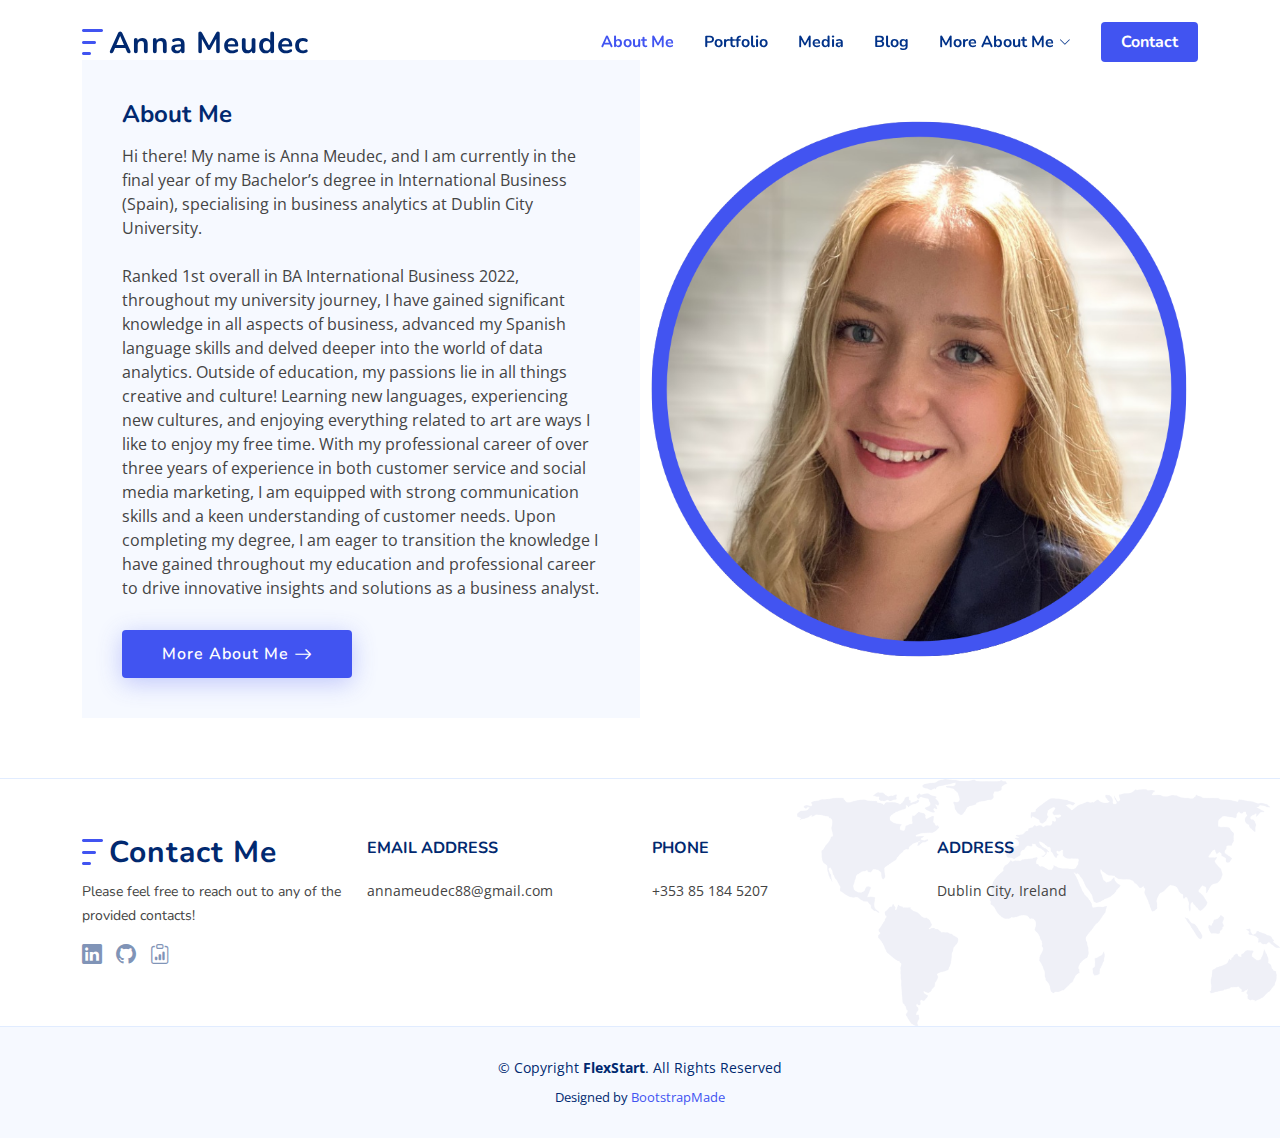
==== index.html @ d63e6555 "About me and contact sections" ====
<!DOCTYPE html>
<html lang="en">

<head>
  <meta charset="utf-8">
  <meta content="width=device-width, initial-scale=1.0" name="viewport">

  <title>FlexStart Bootstrap Template - Index</title>
  <meta content="" name="description">
  <meta content="" name="keywords">

  <!-- Favicons -->
  <link href="assets/img/favicon.png" rel="icon">
  <link href="assets/img/apple-touch-icon.png" rel="apple-touch-icon">

  <!-- Google Fonts -->
  <link href="https://fonts.googleapis.com/css?family=Open+Sans:300,300i,400,400i,600,600i,700,700i|Nunito:300,300i,400,400i,600,600i,700,700i|Poppins:300,300i,400,400i,500,500i,600,600i,700,700i" rel="stylesheet">

  <!-- Vendor CSS Files -->
  <link href="assets/vendor/aos/aos.css" rel="stylesheet">
  <link href="assets/vendor/bootstrap/css/bootstrap.min.css" rel="stylesheet">
  <link href="assets/vendor/bootstrap-icons/bootstrap-icons.css" rel="stylesheet">
  <link href="assets/vendor/glightbox/css/glightbox.min.css" rel="stylesheet">
  <link href="assets/vendor/remixicon/remixicon.css" rel="stylesheet">
  <link href="assets/vendor/swiper/swiper-bundle.min.css" rel="stylesheet">

  <!-- Template Main CSS File -->
  <link href="assets/css/style.css" rel="stylesheet">

  <!-- =======================================================
  * Template Name: FlexStart
  * Template URL: https://bootstrapmade.com/flexstart-bootstrap-startup-template/
  * Updated: Mar 17 2024 with Bootstrap v5.3.3
  * Author: BootstrapMade.com
  * License: https://bootstrapmade.com/license/
  ======================================================== -->
</head>

<body>

  <!-- ======= Header ======= -->
  <header id="header" class="header fixed-top">
    <div class="container-fluid container-xl d-flex align-items-center justify-content-between">

      <a href="index.html" class="logo d-flex align-items-center">
        <img src="assets/img/logo.png" alt="">
        <span>Anna Meudec</span>
      </a>

      <nav id="navbar" class="navbar">
        <ul>
          <li><a class="nav-link scrollto" href="#about">About Me</a></li>
          <li><a class="nav-link scrollto" href="#services">Portfolio</a></li>
          <li><a class="nav-link scrollto" href="#portfolio">Media</a></li>
          <li><a class="nav-link scrollto" href="#portfolio">Blog</a></li>
          <!-- <li><a href="blog.html">Blog</a></li> -->
          <li class="dropdown"><a href="#"><span>More About Me</span> <i class="bi bi-chevron-down"></i></a>
            <ul>
              <li><a href="#">Hobbies</a></li>
              <li><a href="#">Certifications</a></li>
            </ul>
          </li>
          <li><a class="getstarted scrollto" href="#contact">Contact</a></li>
        </ul>
        <i class="bi bi-list mobile-nav-toggle"></i>
      </nav><!-- .navbar -->

    </div>
  </header><!-- End Header -->

  <main id="main">

    <!-- ======= About Section ======= -->
    <section id="about" class="about">

      <div class="container" data-aos="fade-up">
        <div class="row gx-0">

          <div class="col-lg-6 d-flex flex-column justify-content-center" data-aos="fade-up" data-aos-delay="200">
            <div class="content">
              <h2>About Me</h2>
              <p>
                Hi there! My name is Anna Meudec, and I am currently in the final year of my Bachelor’s degree in International Business (Spain), specialising in business analytics at Dublin City University.<br><br>
                Ranked 1st overall in BA International Business 2022, throughout my university journey, I have gained significant knowledge in all aspects of business, advanced my Spanish language skills and delved deeper 
                into the world of data analytics. Outside of education, my passions lie in all things creative and culture! Learning new languages, experiencing new cultures, and enjoying everything related to art are ways I like to enjoy my free time. With my professional career of over three years of experience in both customer service and social media marketing, I am equipped with strong communication skills and a keen understanding of customer needs. Upon completing my degree, I am eager to transition the knowledge I have gained throughout my education and professional career to drive innovative insights and solutions as a business analyst.
              </p>
              <div class="text-center text-lg-start">
                <a href="#" class="btn-read-more d-inline-flex align-items-center justify-content-center align-self-center">
                  <span>More About Me</span>
                  <i class="bi bi-arrow-right"></i>
                </a>
              </div>
            </div>
          </div>

          <div class="col-lg-6 d-flex align-items-center" data-aos="zoom-out" data-aos-delay="200">
            <img src="images/about-me-border.png" class="img-fluid" alt="">
          </div>

        </div>
      </div>

    </section><!-- End About Section -->

  </main><!-- End #main -->

  <!-- ======= Footer ======= -->
  <footer id="footer" class="footer">

    <!-- <div class="footer-newsletter">
      <div class="container">
        <div class="row justify-content-center">
          <div class="col-lg-12 text-center">
            <h4>Our Newsletter</h4>
            <p>Tamen quem nulla quae legam multos aute sint culpa legam noster magna</p>
          </div>
          <div class="col-lg-6">
            <form action="" method="post">
              <input type="email" name="email"><input type="submit" value="Subscribe">
            </form>
          </div>
        </div>
      </div>
    </div> -->

    <div section id="contact" class="footer-top">
      <div class="container">
        <div class="row gy-4">
          <div class="col-lg-3 col-md-6 col-sm-12 footer-info">
            <a href="index.html" class="logo d-flex align-items-center">
              <img src="assets/img/logo.png" alt="">
              <span>Contact Me</span>
            </a>
            <p>Please feel free to reach out to any of the provided contacts!</p>
            <div class="social-links mt-3">
              <a target=”_blank” href="https://www.linkedin.com/in/anna-meudec-8b8215268/" class="linkedin"><i class="bi bi-linkedin"></i></a>
              <a target=”_blank” href="https://github.com/annameudec" class="github"><i class="bi bi-github"></i></a>
              <a target=”_blank” href="https://public.tableau.com/app/profile/anna.meudec/vizzes" class="clipboard"><i class="bi bi-clipboard-data"></i></a>
            </div>
          </div>

          <div class="col-lg-3 col-md-6 col-sm-12 footer-contact text-center text-md-start">
            <h4>Email Address</h4>
            <p>annameudec88@gmail.com</p>
          </div>

          <div class="col-lg-3 col-md-6 col-sm-12 footer-contact text-center text-md-start">
            <h4>Phone</h4>
            <p>+353 85 184 5207</p>
          </div>

          <div class="col-lg-3 col-md-6 col-sm-12 footer-contact text-center text-md-start">
            <h4>Address</h4>
            <p>Dublin City, Ireland</p>
          </div>

        </div>
      </div>
    </div>

    <div class="container">
      <div class="copyright">
        &copy; Copyright <strong><span>FlexStart</span></strong>. All Rights Reserved
      </div>
      <div class="credits">
        <!-- All the links in the footer should remain intact. -->
        <!-- You can delete the links only if you purchased the pro version. -->
        <!-- Licensing information: https://bootstrapmade.com/license/ -->
        <!-- Purchase the pro version with working PHP/AJAX contact form: https://bootstrapmade.com/flexstart-bootstrap-startup-template/ -->
        Designed by <a href="https://bootstrapmade.com/">BootstrapMade</a>
      </div>
    </div>
  </footer><!-- End Footer -->

  <a href="#" class="back-to-top d-flex align-items-center justify-content-center"><i class="bi bi-arrow-up-short"></i></a>

  <!-- Vendor JS Files -->
  <script src="assets/vendor/purecounter/purecounter_vanilla.js"></script>
  <script src="assets/vendor/aos/aos.js"></script>
  <script src="assets/vendor/bootstrap/js/bootstrap.bundle.min.js"></script>
  <script src="assets/vendor/glightbox/js/glightbox.min.js"></script>
  <script src="assets/vendor/isotope-layout/isotope.pkgd.min.js"></script>
  <script src="assets/vendor/swiper/swiper-bundle.min.js"></script>
  <script src="assets/vendor/php-email-form/validate.js"></script>

  <!-- Template Main JS File -->
  <script src="assets/js/main.js"></script>

</body>

</html>
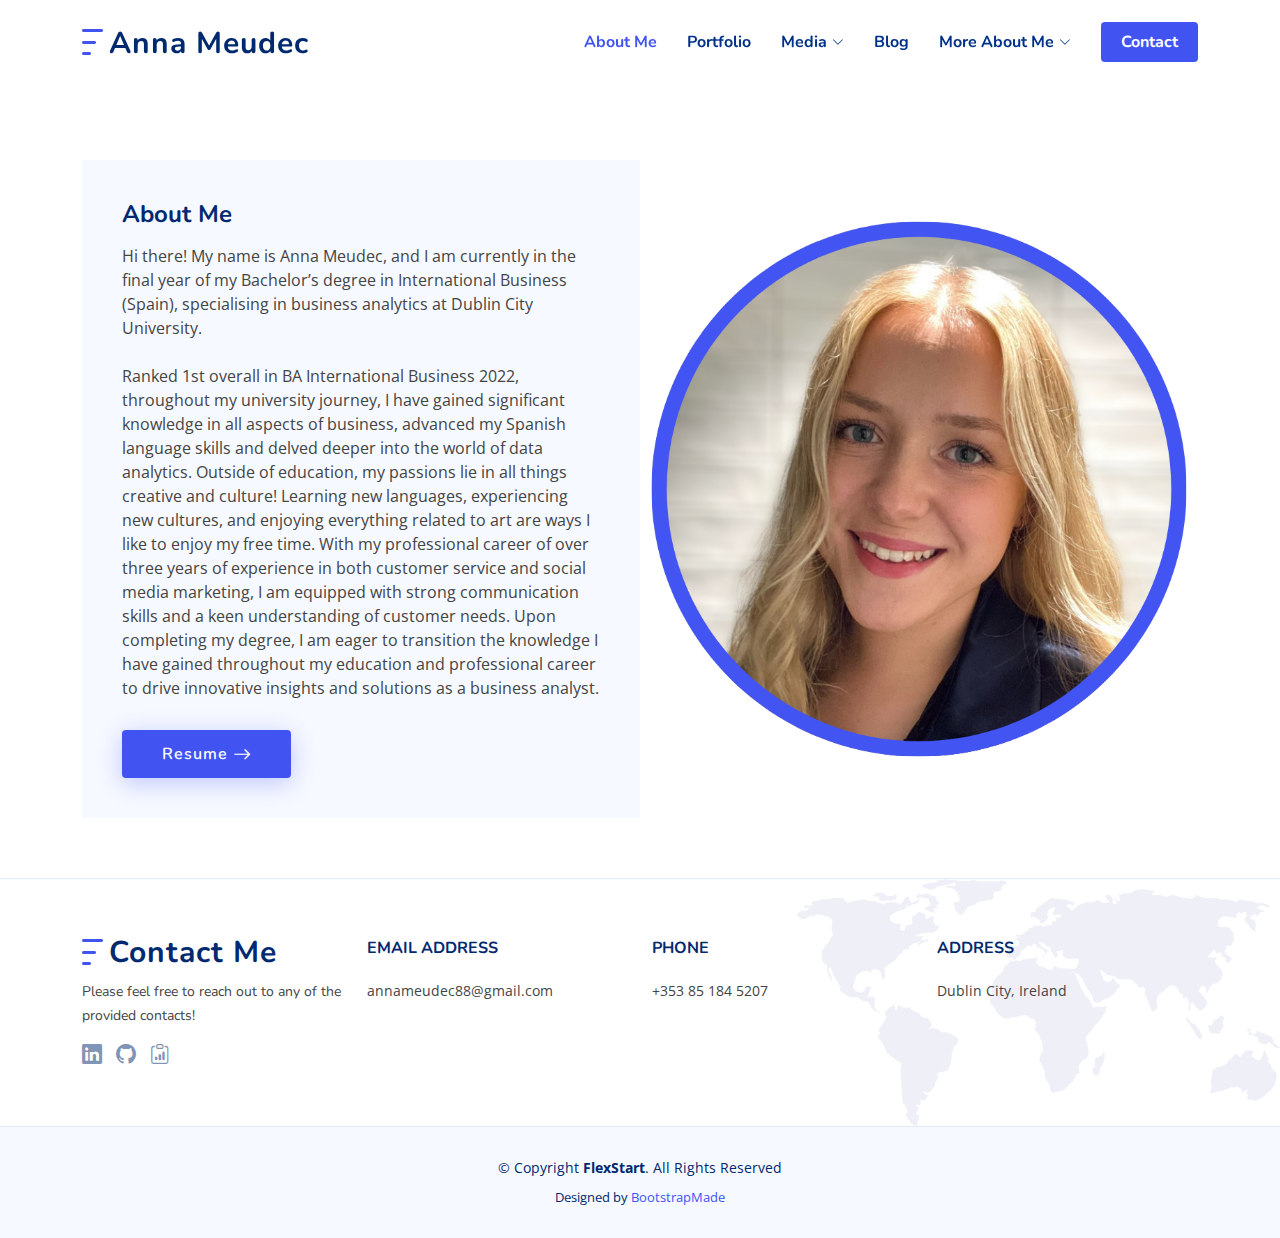
==== commit 9f9be8dd: "Media pages" ====
--- a/index.html
+++ b/index.html
@@ -50,14 +50,19 @@
       <nav id="navbar" class="navbar">
         <ul>
           <li><a class="nav-link scrollto" href="#about">About Me</a></li>
-          <li><a class="nav-link scrollto" href="#services">Portfolio</a></li>
-          <li><a class="nav-link scrollto" href="#portfolio">Media</a></li>
-          <li><a class="nav-link scrollto" href="#portfolio">Blog</a></li>
-          <!-- <li><a href="blog.html">Blog</a></li> -->
+          <li><a class="nav-link scrollto" href="portfolio.html">Portfolio</a></li>
+          <li class="dropdown"><a href="#"><span>Media</span> <i class="bi bi-chevron-down"></i></a>
+            <ul>
+              <li><a href="media/videos.html">Videos</a></li>
+              <li><a href="media/links.html">Links</a></li>
+              <li><a href="media/audio.html">Audio</a></li>
+            </ul>
+          </li>
+          <li><a class="nav-link scrollto" href="blog.html">Blog</a></li>
           <li class="dropdown"><a href="#"><span>More About Me</span> <i class="bi bi-chevron-down"></i></a>
             <ul>
-              <li><a href="#">Hobbies</a></li>
-              <li><a href="#">Certifications</a></li>
+              <li><a href="hobbies.html">Hobbies</a></li>
+              <li><a href="certifications.html">Certifications</a></li>
             </ul>
           </li>
           <li><a class="getstarted scrollto" href="#contact">Contact</a></li>
@@ -71,7 +76,7 @@
   <main id="main">
 
     <!-- ======= About Section ======= -->
-    <section id="about" class="about">
+    <section id="about" class="about" style="margin-top: 100px;">
 
       <div class="container" data-aos="fade-up">
         <div class="row gx-0">
@@ -85,8 +90,8 @@
                 into the world of data analytics. Outside of education, my passions lie in all things creative and culture! Learning new languages, experiencing new cultures, and enjoying everything related to art are ways I like to enjoy my free time. With my professional career of over three years of experience in both customer service and social media marketing, I am equipped with strong communication skills and a keen understanding of customer needs. Upon completing my degree, I am eager to transition the knowledge I have gained throughout my education and professional career to drive innovative insights and solutions as a business analyst.
               </p>
               <div class="text-center text-lg-start">
-                <a href="#" class="btn-read-more d-inline-flex align-items-center justify-content-center align-self-center">
-                  <span>More About Me</span>
+                <a target="_blank" href="cv/Anna Meudec Resume.pdf" class="btn-read-more d-inline-flex align-items-center justify-content-center align-self-center">
+                  <span>Resume</span>
                   <i class="bi bi-arrow-right"></i>
                 </a>
               </div>
--- a/assets/css/style.css
+++ b/assets/css/style.css
@@ -1159,6 +1159,14 @@
   transition: 1s;
 }
 
+.portfolio .portfolio-wrap embed {
+  transition: 1s;
+  min-height: 350px;
+  max-width: 100%;    
+  height: auto;
+  overflow:hidden;
+}
+
 .portfolio .portfolio-wrap .portfolio-info {
   opacity: 0;
   position: absolute;
@@ -2421,4 +2429,19 @@
   text-align: center;
   font-size: 13px;
   color: #012970;
+}
+
+#myIframe
+{
+    position: relative;
+    /* height: 100%; */
+    width: 100%; 
+}
+
+#myCerts
+{
+    position: relative;
+    height: 100%;
+    width: 100%;
+    max-height: 100%; 
 }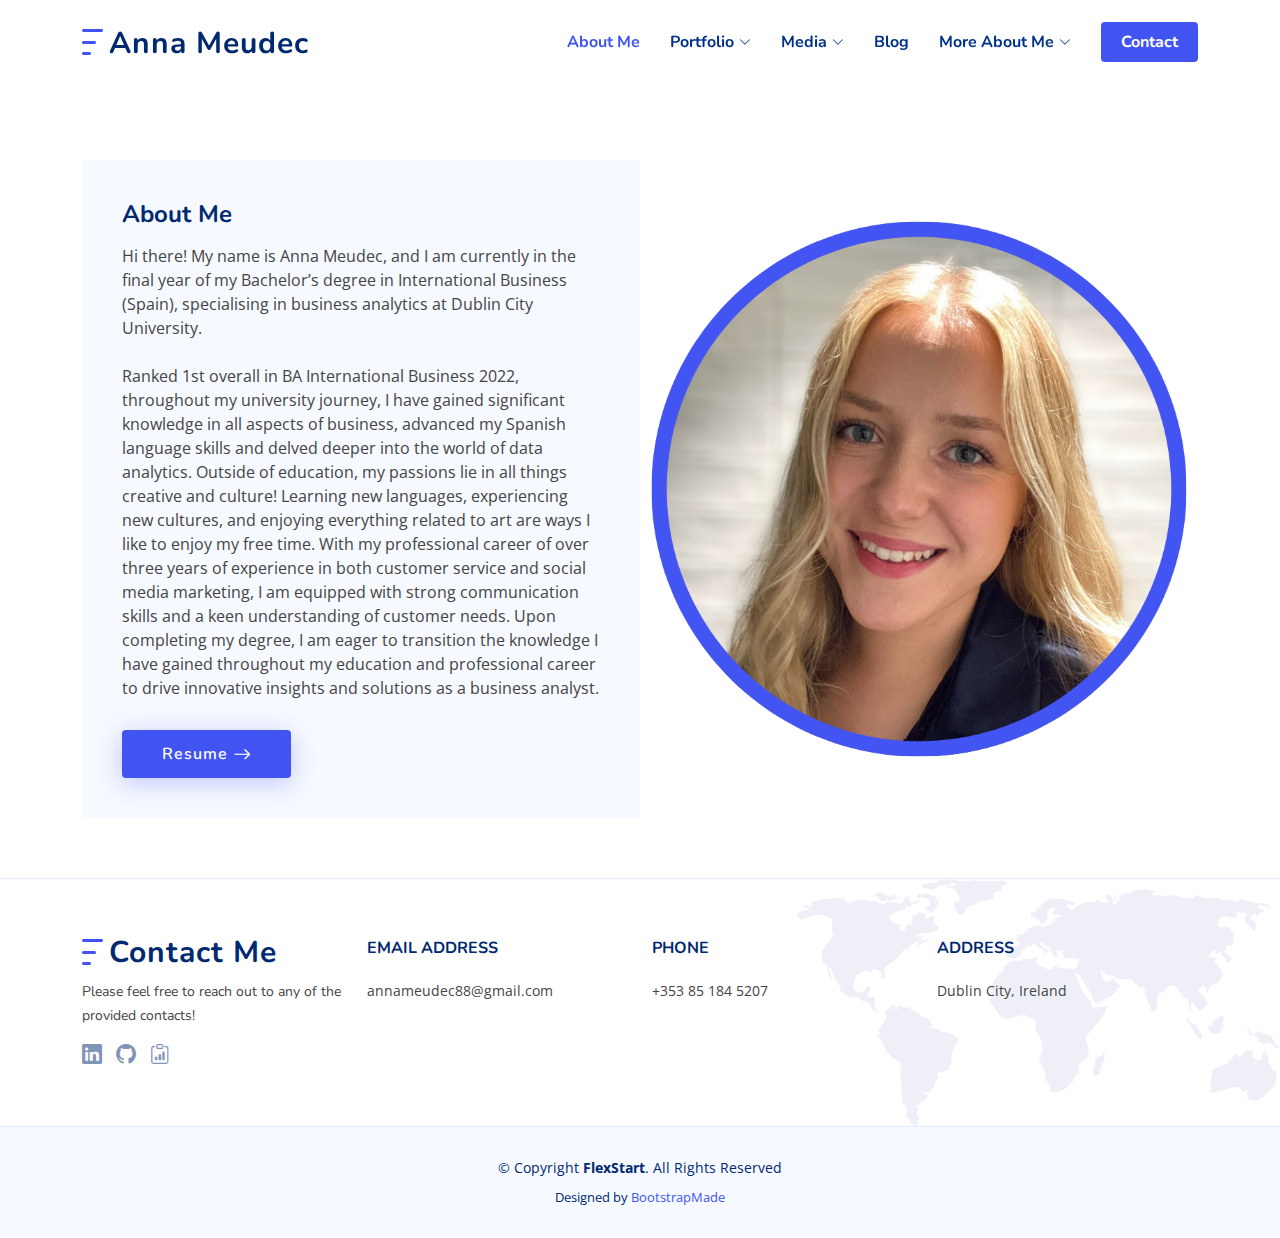
==== commit 4c4c36ef: "Portfolio Pages" ====
--- a/index.html
+++ b/index.html
@@ -5,7 +5,7 @@
   <meta charset="utf-8">
   <meta content="width=device-width, initial-scale=1.0" name="viewport">
 
-  <title>FlexStart Bootstrap Template - Index</title>
+  <title>Anna Meudec Portfolio - Home</title>
   <meta content="" name="description">
   <meta content="" name="keywords">
 
@@ -50,7 +50,17 @@
       <nav id="navbar" class="navbar">
         <ul>
           <li><a class="nav-link scrollto" href="#about">About Me</a></li>
-          <li><a class="nav-link scrollto" href="portfolio.html">Portfolio</a></li>
+          <li class="dropdown"><a href="#"><span>Portfolio</span> <i class="bi bi-chevron-down"></i></a>
+            <ul>
+              <li><a href="portfolio/airbnb-listings.html">Airbnb Listings Analysis</a></li>
+              <li><a href="portfolio/descriptive-stats.html">Descriptive Statistics</a></li>
+              <li><a href="portfolio/netflix.html">Netflix TV Shows & Movies Analysis</a></li>
+              <li><a href="portfolio/our-personal-data.html">Our Personal Data</a></li>
+              <li><a href="portfolio/stats-regression.html">Statistical Tests & Linear Regression</a></li>
+              <li><a href="portfolio/role-business-analytics.html">The Role of Business Analytics</a></li>
+              <li><a href="portfolio/airbnb-ml.html">Unsupervised ML for Airbnb</a></li>
+            </ul>
+          </li>
           <li class="dropdown"><a href="#"><span>Media</span> <i class="bi bi-chevron-down"></i></a>
             <ul>
               <li><a href="media/videos.html">Videos</a></li>
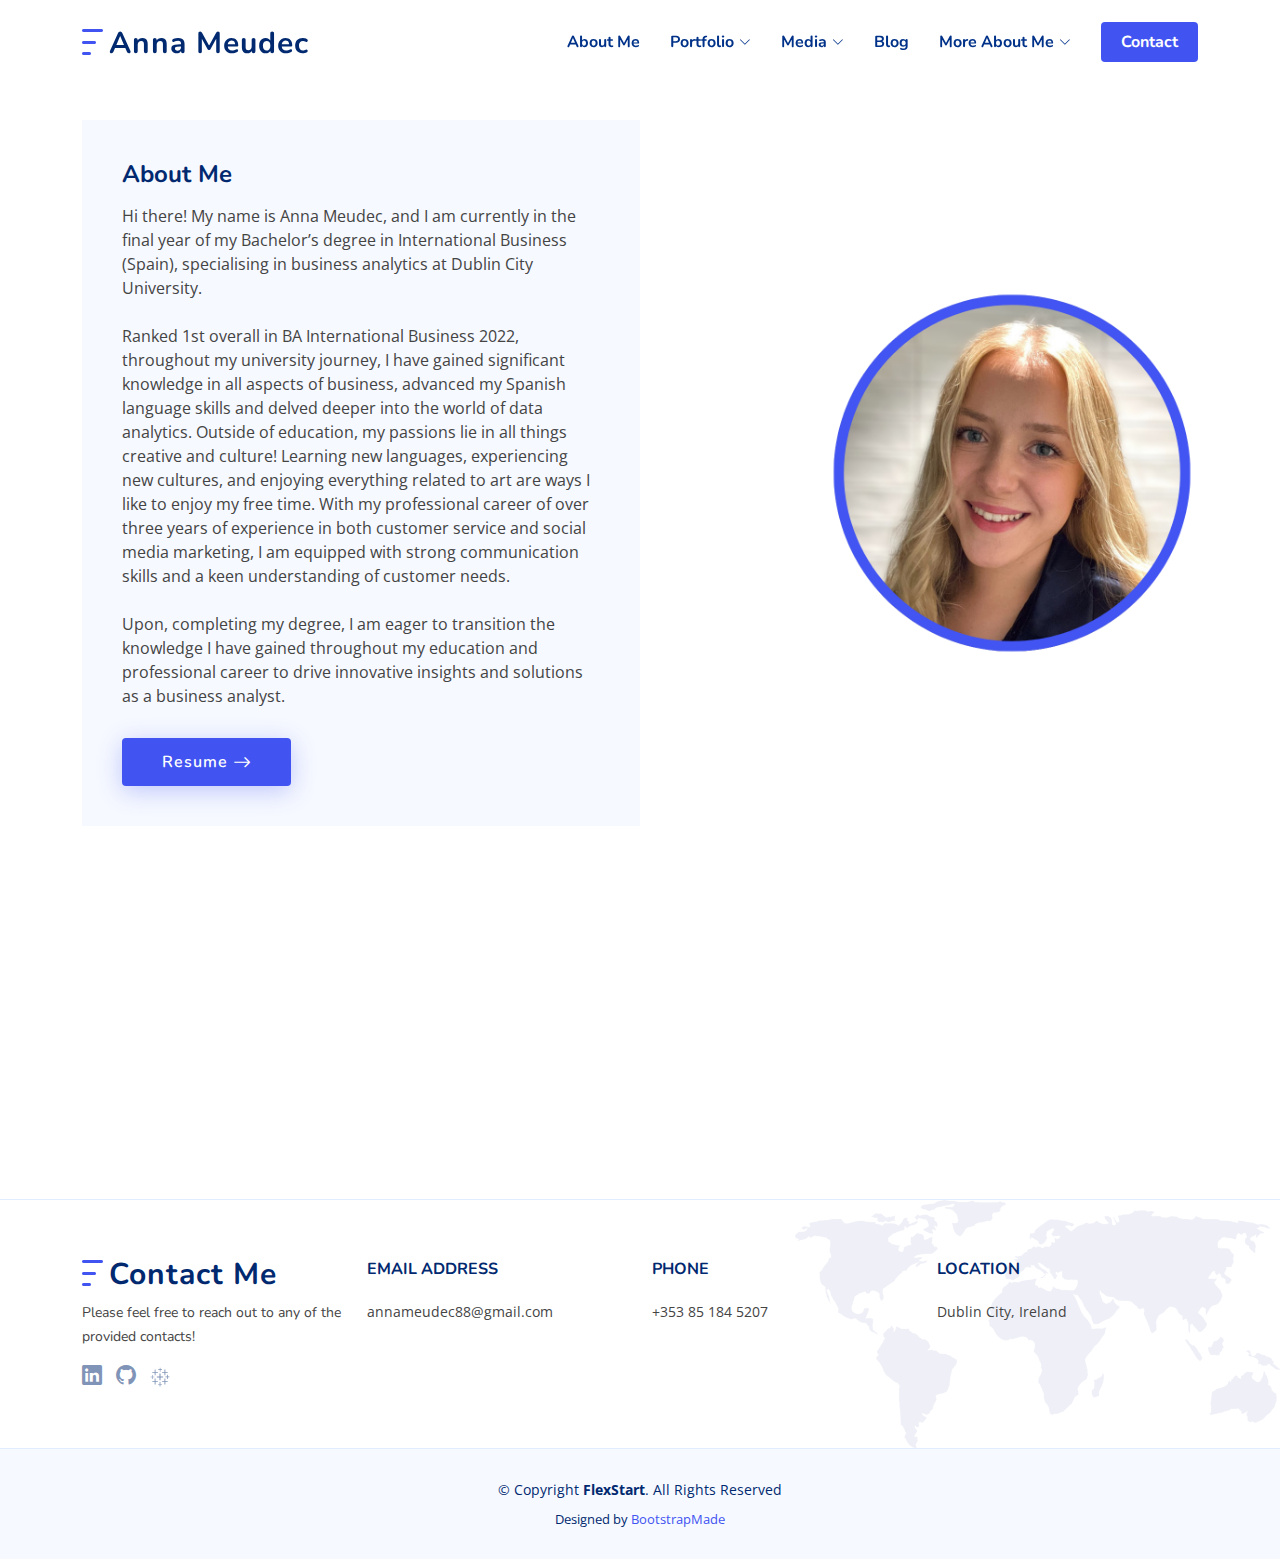
==== commit 7fb371e8: "Small edits" ====
--- a/index.html
+++ b/index.html
@@ -49,16 +49,16 @@
 
       <nav id="navbar" class="navbar">
         <ul>
-          <li><a class="nav-link scrollto" href="#about">About Me</a></li>
+          <li><a class="nav-link" href="#about">About Me</a></li>
           <li class="dropdown"><a href="#"><span>Portfolio</span> <i class="bi bi-chevron-down"></i></a>
             <ul>
               <li><a href="portfolio/airbnb-listings.html">Airbnb Listings Analysis</a></li>
-              <li><a href="portfolio/descriptive-stats.html">Descriptive Statistics</a></li>
+              <li><a href="portfolio/airbnb-ml.html">Unsupervised ML for Airbnb</a></li>
               <li><a href="portfolio/netflix.html">Netflix TV Shows & Movies Analysis</a></li>
               <li><a href="portfolio/our-personal-data.html">Our Personal Data</a></li>
+              <li><a href="portfolio/role-business-analytics.html">The Role of Business Analytics</a></li>
               <li><a href="portfolio/stats-regression.html">Statistical Tests & Linear Regression</a></li>
-              <li><a href="portfolio/role-business-analytics.html">The Role of Business Analytics</a></li>
-              <li><a href="portfolio/airbnb-ml.html">Unsupervised ML for Airbnb</a></li>
+              <li><a href="portfolio/descriptive-stats.html">Descriptive Statistics</a></li>
             </ul>
           </li>
           <li class="dropdown"><a href="#"><span>Media</span> <i class="bi bi-chevron-down"></i></a>
@@ -86,7 +86,7 @@
   <main id="main">
 
     <!-- ======= About Section ======= -->
-    <section id="about" class="about" style="margin-top: 100px;">
+    <section id="about" class="about" style="margin-top: 60px;">
 
       <div class="container" data-aos="fade-up">
         <div class="row gx-0">
@@ -97,7 +97,10 @@
               <p>
                 Hi there! My name is Anna Meudec, and I am currently in the final year of my Bachelor’s degree in International Business (Spain), specialising in business analytics at Dublin City University.<br><br>
                 Ranked 1st overall in BA International Business 2022, throughout my university journey, I have gained significant knowledge in all aspects of business, advanced my Spanish language skills and delved deeper 
-                into the world of data analytics. Outside of education, my passions lie in all things creative and culture! Learning new languages, experiencing new cultures, and enjoying everything related to art are ways I like to enjoy my free time. With my professional career of over three years of experience in both customer service and social media marketing, I am equipped with strong communication skills and a keen understanding of customer needs. Upon completing my degree, I am eager to transition the knowledge I have gained throughout my education and professional career to drive innovative insights and solutions as a business analyst.
+                into the world of data analytics. Outside of education, my passions lie in all things creative and culture! Learning new languages, experiencing new cultures, and enjoying everything related to art are 
+                ways I like to enjoy my free time. With my professional career of over three years of experience in both customer service and social media marketing, I am equipped with strong communication skills and a 
+                keen understanding of customer needs.<br><br>Upon, completing my degree, I am eager to transition the knowledge I have gained throughout my education and professional career to drive innovative insights and 
+                solutions as a business analyst.
               </p>
               <div class="text-center text-lg-start">
                 <a target="_blank" href="cv/Anna Meudec Resume.pdf" class="btn-read-more d-inline-flex align-items-center justify-content-center align-self-center">
@@ -108,35 +111,47 @@
             </div>
           </div>
 
-          <div class="col-lg-6 d-flex align-items-center" data-aos="zoom-out" data-aos-delay="200">
-            <img src="images/about-me-border.png" class="img-fluid" alt="">
+          <div class="col-lg-2">
+          </div>
+
+          <div class="col-lg-4 d-flex align-items-center" data-aos="zoom-out" data-aos-delay="200">
+            <img src="images/about-me-border.png" class="img-fluid" alt="" style="max-width: 100%; height: auto;">
           </div>
 
         </div>
       </div>
 
     </section><!-- End About Section -->
+
+    <!-- ======= Clients Section ======= -->
+    <section id="clients" class="clients">
+
+      <div class="container" data-aos="fade-up">
+
+        <header class="section-header">
+          <p>Technical Skills</p>
+        </header>
+
+        <div class="clients-slider swiper">
+          <div class="swiper-wrapper align-items-center">
+            <div class="swiper-slide"><img src="images/skills/1.png" class="img-fluid" alt=""></div>
+            <div class="swiper-slide"><img src="images/skills/2.png" class="img-fluid" alt=""></div>
+            <div class="swiper-slide"><img src="images/skills/3.png" class="img-fluid" alt=""></div>
+            <div class="swiper-slide"><img src="images/skills/4.png" class="img-fluid" alt=""></div>
+            <div class="swiper-slide"><img src="images/skills/5.png" class="img-fluid" alt=""></div>
+            <div class="swiper-slide"><img src="images/skills/6.png" class="img-fluid" alt=""></div>
+            <div class="swiper-slide"><img src="images/skills/7.png" class="img-fluid" alt=""></div>
+          </div>
+          <div class="swiper-pagination"></div>
+        </div>
+      </div>
+
+    </section><!-- End Clients Section -->
 
   </main><!-- End #main -->
 
   <!-- ======= Footer ======= -->
   <footer id="footer" class="footer">
-
-    <!-- <div class="footer-newsletter">
-      <div class="container">
-        <div class="row justify-content-center">
-          <div class="col-lg-12 text-center">
-            <h4>Our Newsletter</h4>
-            <p>Tamen quem nulla quae legam multos aute sint culpa legam noster magna</p>
-          </div>
-          <div class="col-lg-6">
-            <form action="" method="post">
-              <input type="email" name="email"><input type="submit" value="Subscribe">
-            </form>
-          </div>
-        </div>
-      </div>
-    </div> -->
 
     <div section id="contact" class="footer-top">
       <div class="container">
@@ -150,7 +165,9 @@
             <div class="social-links mt-3">
               <a target=”_blank” href="https://www.linkedin.com/in/anna-meudec-8b8215268/" class="linkedin"><i class="bi bi-linkedin"></i></a>
               <a target=”_blank” href="https://github.com/annameudec" class="github"><i class="bi bi-github"></i></a>
-              <a target=”_blank” href="https://public.tableau.com/app/profile/anna.meudec/vizzes" class="clipboard"><i class="bi bi-clipboard-data"></i></a>
+              <a target=”_blank” href="https://public.tableau.com/app/profile/anna.meudec/vizzes" class="cib-tableau">
+                <svg xmlns="http://www.w3.org/2000/svg" width="1em" height="1em" viewBox="0 0 512 512"><path fill="currentColor" d="M242.69 340.3h26.62v-72.6h67v-25.82h-67v-72.6h-26.62v72.6h-66.15v25.82h66.15ZM119.26 445.18h22.59v-64.54h59.7v-20.17h-59.7v-65.34h-22.59v65.34h-59.7v20.17h59.7ZM370.15 212h22.59v-64.5h60.5v-19.37h-60.5V62.79h-22.59v65.34h-59.7v19.37h59.7ZM246.72 496h19.36v-46h41.15v-16.92h-41.15v-46h-19.36v46h-40.33V450h40.33ZM120.07 212h21v-65.31h60.51v-18.56H141V62.79h-21v65.34H59.56v18.56h60.51Zm315.65 96.84h19.36v-45.18H496v-17.74h-40.92v-45.18h-19.36v45.18h-40.33v17.74h40.33Z"/><path fill="currentColor" fill-rule="evenodd" d="M370.15 445.18h22.59v-64.54h60.5v-20.17h-60.5v-65.34h-22.59v65.34h-59.7v20.17h59.7Z"/><path fill="currentColor" d="M307 74.08V60.37h-40.34V16h-14.52v44.37h-40.33v13.71h40.33v44.37h14.52V74.08ZM56.11 305.61h14.52v-44.37H111v-13.71H70.63V204H56.11v43.56H16v14.52l40.11-.08Z"/></svg>
+              </a>
             </div>
           </div>
 
@@ -165,7 +182,7 @@
           </div>
 
           <div class="col-lg-3 col-md-6 col-sm-12 footer-contact text-center text-md-start">
-            <h4>Address</h4>
+            <h4>Location</h4>
             <p>Dublin City, Ireland</p>
           </div>
 
--- a/assets/css/style.css
+++ b/assets/css/style.css
@@ -56,7 +56,7 @@
   font-weight: 700;
   margin: 0;
   color: #4154f1;
-  text-transform: uppercase;
+  /* text-transform: uppercase; */
 }
 
 .section-header p {
@@ -840,6 +840,12 @@
   font-weight: 700;
 }
 
+.services h2 {
+  font-size: 24px;
+  font-weight: 700;
+  color: #012970;
+}
+
 .services .service-box .read-more {
   display: inline-flex;
   align-items: center;
@@ -856,71 +862,71 @@
 }
 
 .services .service-box.blue {
-  border-bottom: 3px solid #2db6fa;
+  border-bottom: 3px solid #4254F1;
 }
 
 .services .service-box.blue .icon {
-  color: #2db6fa;
-  background: #dbf3fe;
+  color: #4254F1;
+  background: #FFFFFF;
 }
 
 .services .service-box.blue .read-more {
-  color: #2db6fa;
+  color: #4254F1;
 }
 
 .services .service-box.blue:hover {
-  background: #2db6fa;
+  background: #4254F1;
 }
 
 .services .service-box.orange {
-  border-bottom: 3px solid #f68c09;
+  border-bottom: 3px solid #7482FA;
 }
 
 .services .service-box.orange .icon {
-  color: #f68c09;
-  background: #fde3c4;
+  color: #7482FA;
+  background: #FFFFFF;
 }
 
 .services .service-box.orange .read-more {
-  color: #f68c09;
+  color: #7482FA;
 }
 
 .services .service-box.orange:hover {
-  background: #f68c09;
+  background: #7482FA;
 }
 
 .services .service-box.green {
-  border-bottom: 3px solid #08da4e;
+  border-bottom: 3px solid #AAB5EF;
 }
 
 .services .service-box.green .icon {
-  color: #08da4e;
-  background: #cffddf;
+  color: #AAB5EF;
+  background: #FFFFFF;
 }
 
 .services .service-box.green .read-more {
-  color: #08da4e;
+  color: #AAB5EF;
 }
 
 .services .service-box.green:hover {
-  background: #08da4e;
+  background: #AAB5EF;
 }
 
 .services .service-box.red {
-  border-bottom: 3px solid #e9222c;
+  border-bottom: 3px solid #D3D7FC;
 }
 
 .services .service-box.red .icon {
-  color: #e9222c;
-  background: #fef7f8;
+  color: #D3D7FC;
+  background: #FFFFFF;
 }
 
 .services .service-box.red .read-more {
-  color: #e9222c;
+  color: #D3D7FC;
 }
 
 .services .service-box.red:hover {
-  background: #e9222c;
+  background: #D3D7FC;
 }
 
 .services .service-box.purple {
@@ -1132,6 +1138,12 @@
 
 .portfolio #portfolio-flters li:last-child {
   margin-right: 0;
+}
+
+.portfolio h2 {
+  font-size: 24px;
+  font-weight: 700;
+  color: #012970;
 }
 
 .portfolio .portfolio-wrap {
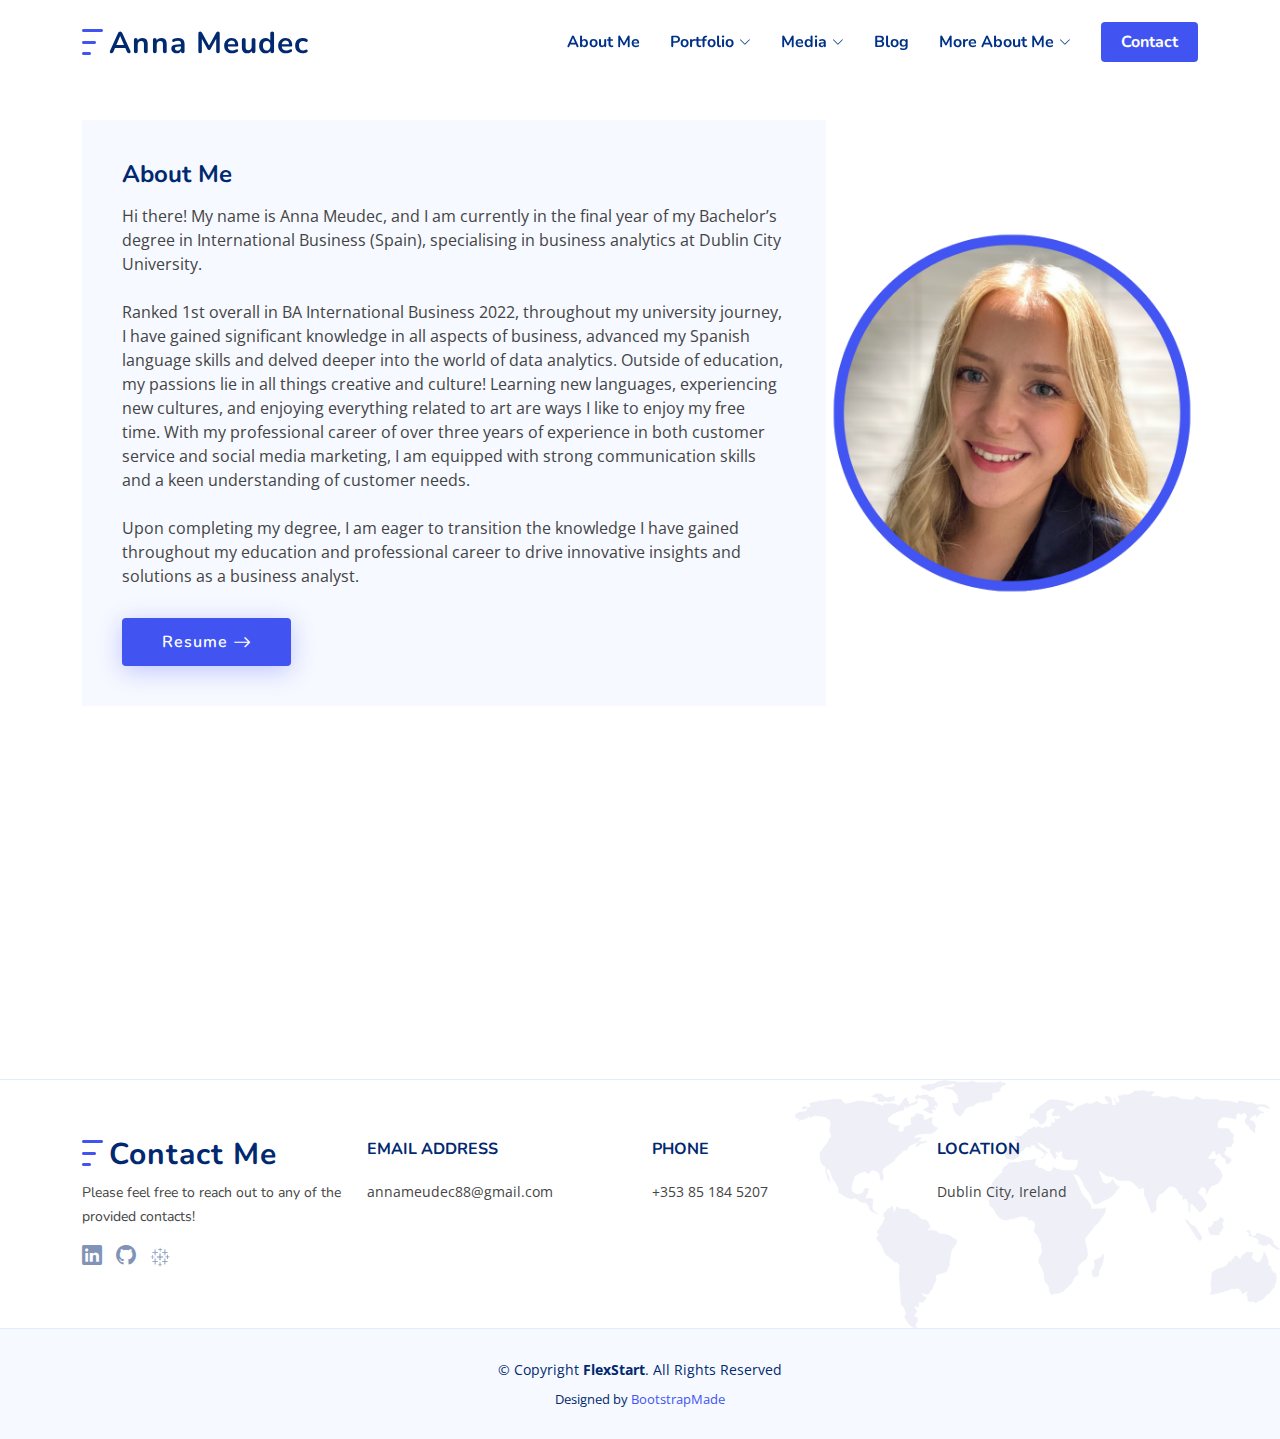
==== commit acec034e: "Final edits" ====
--- a/index.html
+++ b/index.html
@@ -10,8 +10,8 @@
   <meta content="" name="keywords">
 
   <!-- Favicons -->
-  <link href="assets/img/favicon.png" rel="icon">
-  <link href="assets/img/apple-touch-icon.png" rel="apple-touch-icon">
+  <link href="images/favicon/Favicon (32 x 32 px).png" rel="icon">
+  <link href="images/favicon/Favicon (180 x 180 px).png" rel="apple-touch-icon">
 
   <!-- Google Fonts -->
   <link href="https://fonts.googleapis.com/css?family=Open+Sans:300,300i,400,400i,600,600i,700,700i|Nunito:300,300i,400,400i,600,600i,700,700i|Poppins:300,300i,400,400i,500,500i,600,600i,700,700i" rel="stylesheet">
@@ -91,7 +91,7 @@
       <div class="container" data-aos="fade-up">
         <div class="row gx-0">
 
-          <div class="col-lg-6 d-flex flex-column justify-content-center" data-aos="fade-up" data-aos-delay="200">
+          <div class="col-lg-8 d-flex flex-column justify-content-center" data-aos="fade-up" data-aos-delay="200">
             <div class="content">
               <h2>About Me</h2>
               <p>
@@ -99,7 +99,7 @@
                 Ranked 1st overall in BA International Business 2022, throughout my university journey, I have gained significant knowledge in all aspects of business, advanced my Spanish language skills and delved deeper 
                 into the world of data analytics. Outside of education, my passions lie in all things creative and culture! Learning new languages, experiencing new cultures, and enjoying everything related to art are 
                 ways I like to enjoy my free time. With my professional career of over three years of experience in both customer service and social media marketing, I am equipped with strong communication skills and a 
-                keen understanding of customer needs.<br><br>Upon, completing my degree, I am eager to transition the knowledge I have gained throughout my education and professional career to drive innovative insights and 
+                keen understanding of customer needs.<br><br>Upon completing my degree, I am eager to transition the knowledge I have gained throughout my education and professional career to drive innovative insights and 
                 solutions as a business analyst.
               </p>
               <div class="text-center text-lg-start">
@@ -111,8 +111,8 @@
             </div>
           </div>
 
-          <div class="col-lg-2">
-          </div>
+          <!-- <div class="col-lg-2">
+          </div> -->
 
           <div class="col-lg-4 d-flex align-items-center" data-aos="zoom-out" data-aos-delay="200">
             <img src="images/about-me-border.png" class="img-fluid" alt="" style="max-width: 100%; height: auto;">
@@ -129,7 +129,7 @@
       <div class="container" data-aos="fade-up">
 
         <header class="section-header">
-          <p>Technical Skills</p>
+          <p>Anna Meudec</p>
         </header>
 
         <div class="clients-slider swiper">
@@ -141,6 +141,7 @@
             <div class="swiper-slide"><img src="images/skills/5.png" class="img-fluid" alt=""></div>
             <div class="swiper-slide"><img src="images/skills/6.png" class="img-fluid" alt=""></div>
             <div class="swiper-slide"><img src="images/skills/7.png" class="img-fluid" alt=""></div>
+            <div class="swiper-slide"><img src="images/skills/git.png" class="img-fluid" alt=""></div>
           </div>
           <div class="swiper-pagination"></div>
         </div>
--- a/assets/css/style.css
+++ b/assets/css/style.css
@@ -56,7 +56,7 @@
   font-weight: 700;
   margin: 0;
   color: #4154f1;
-  /* text-transform: uppercase; */
+  text-transform: uppercase;
 }
 
 .section-header p {
@@ -660,6 +660,7 @@
 .counts .count-box {
   display: flex;
   align-items: center;
+  /* vertical-align: middle; */
   padding: 30px;
   width: 100%;
   background: #fff;
@@ -1130,6 +1131,12 @@
   border: 1px solid #fff;
 }
 
+.portfolio h2 {
+  font-size: 24px;
+  font-weight: 700;
+  color: #012970;
+}
+
 .portfolio #portfolio-flters li:hover,
 .portfolio #portfolio-flters li.filter-active {
   color: #4154f1;
@@ -1138,12 +1145,6 @@
 
 .portfolio #portfolio-flters li:last-child {
   margin-right: 0;
-}
-
-.portfolio h2 {
-  font-size: 24px;
-  font-weight: 700;
-  color: #012970;
 }
 
 .portfolio .portfolio-wrap {
@@ -1256,6 +1257,8 @@
   transition: 0.3s;
 }
 
+
+
 .portfolio .portfolio-wrap .portfolio-links a i {
   font-size: 24px;
   line-height: 0;
@@ -1621,6 +1624,12 @@
   transition: 0.3s;
 }
 
+.recent-blog-posts h2 {
+  font-size: 24px;
+  font-weight: 700;
+  color: #012970;
+}
+
 .recent-blog-posts .post-box .readmore i {
   line-height: 0;
   margin-left: 4px;
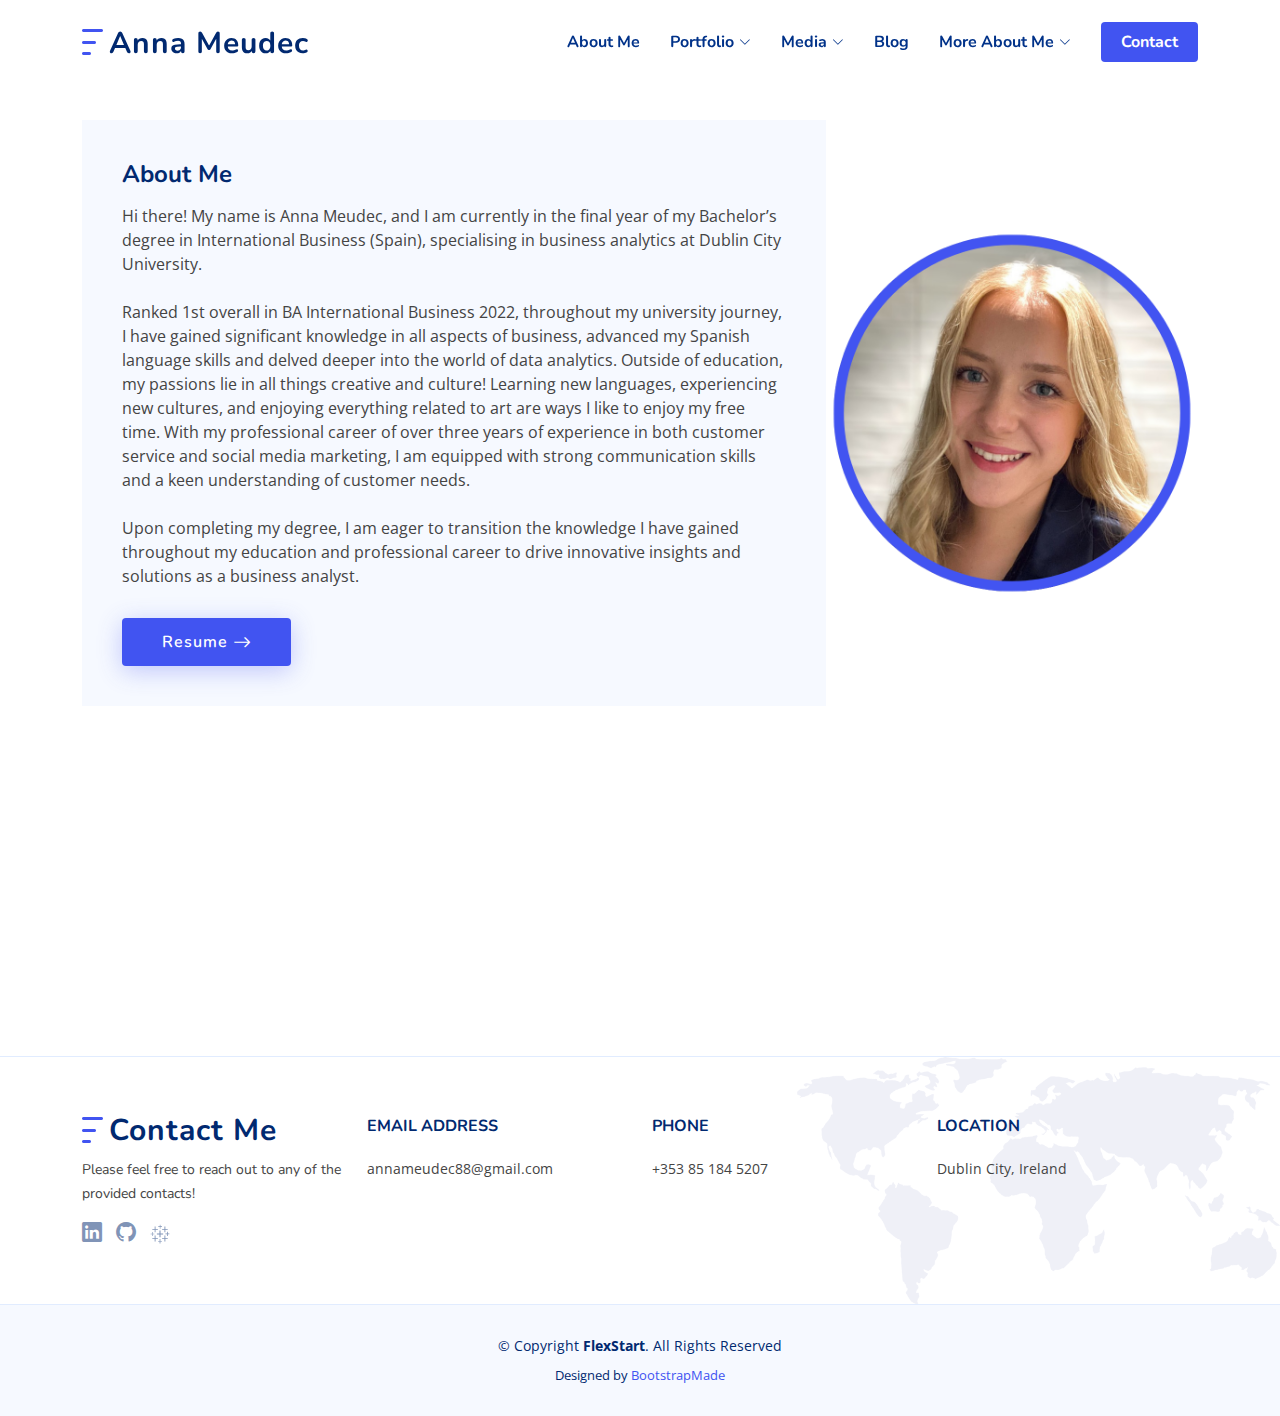
==== commit 40e56fa2: "Font changes" ====
--- a/index.html
+++ b/index.html
@@ -129,7 +129,7 @@
       <div class="container" data-aos="fade-up">
 
         <header class="section-header">
-          <p>Anna Meudec</p>
+          <h2>Technical Skills</h2>
         </header>
 
         <div class="clients-slider swiper">
--- a/assets/css/style.css
+++ b/assets/css/style.css
@@ -56,7 +56,6 @@
   font-weight: 700;
   margin: 0;
   color: #4154f1;
-  text-transform: uppercase;
 }
 
 .section-header p {
@@ -1574,6 +1573,12 @@
   background-color: #4154f1;
 }
 
+.clients h2 {
+  font-size: 24px;
+  font-weight: 700;
+  color: #012970;
+}
+
 /*--------------------------------------------------------------
 # Recent Blog Posts
 --------------------------------------------------------------*/
